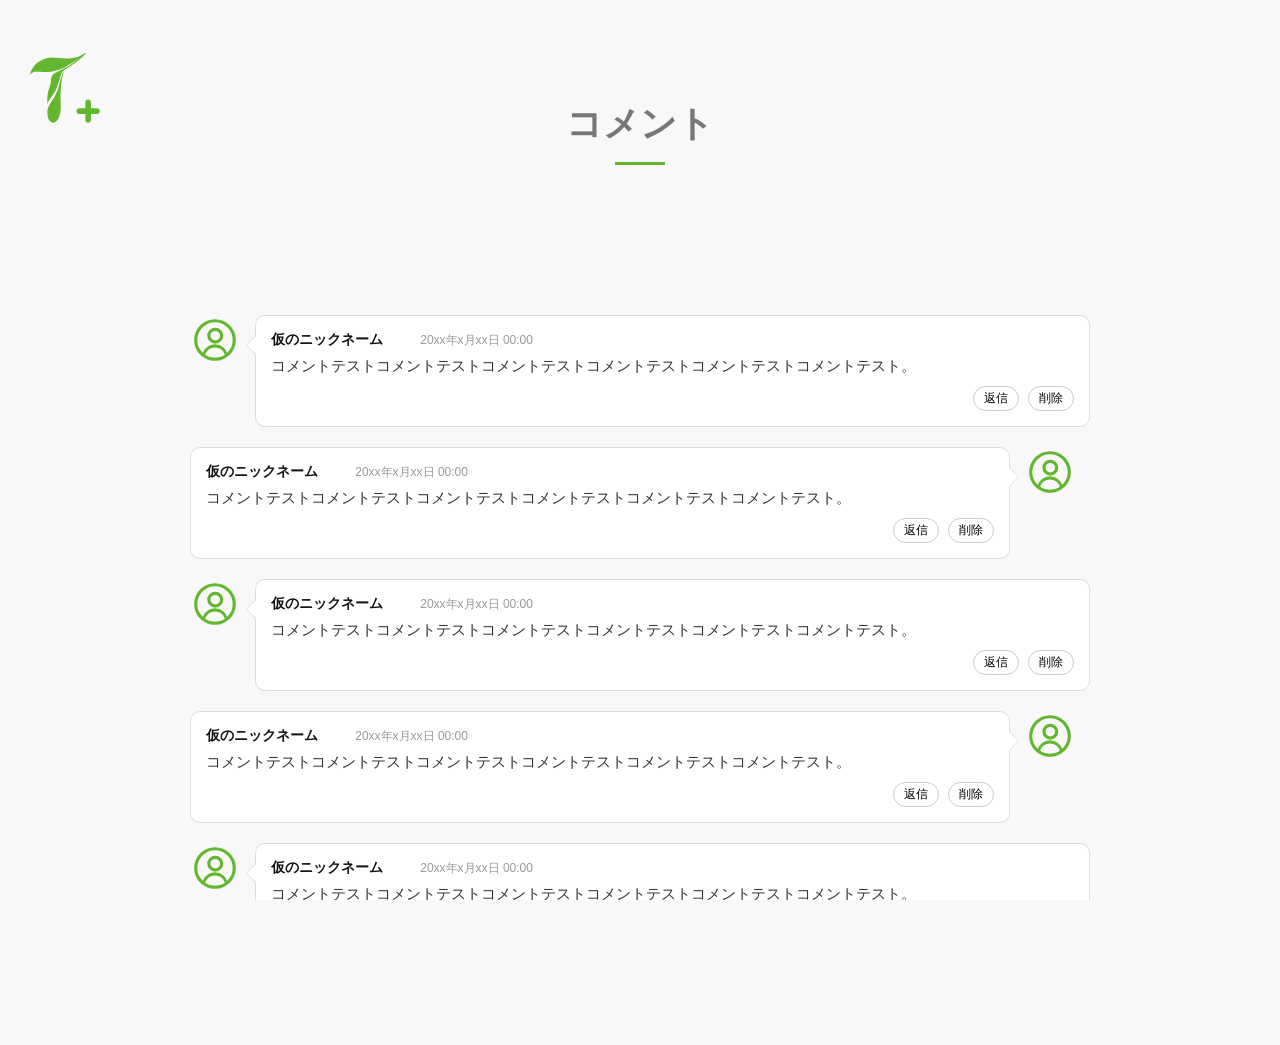
==== comment.html @ d6446ad7 "Add files via upload" ====
<!DOCTYPE html>
<html lang="en">
<head>
    <meta charset="UTF-8">
    <meta name="viewport" content="width=device-width, initial-scale=1.0">
    <title>Document</title>
    <link rel="stylesheet" href="css/common.css">
    <link rel="stylesheet" href="css/comment.css">
    <script src="js/common.js" defer></script>
    <link rel="preconnect" href="https://fonts.googleapis.com">
    <link rel="preconnect" href="https://fonts.gstatic.com" crossorigin>
    <link href="https://fonts.googleapis.com/css2?family=Zen+Old+Mincho&display=swap" rel="stylesheet">
    <link href="https://fonts.googleapis.com/css2?family=Noto+Serif+JP:wght@200..900&family=Zen+Old+Mincho&display=swap" rel="stylesheet">
    <link rel="preconnect" href="https://fonts.googleapis.com">
    <link rel="preconnect" href="https://fonts.gstatic.com" crossorigin>
    <link href="https://fonts.googleapis.com/css2?family=Long+Cang&family=Noto+Serif+JP:wght@200..900&family=Zen+Old+Mincho&display=swap" rel="stylesheet">
    
</head>
<body>
    <header>
        <div class="title">
            <h1>コメント</h1>
        </div>
    </header>

    <div class="logo_menu">
        <svg class="icon" xmlns="http://www.w3.org/2000/svg" viewBox="0 0 128 128" preserveAspectRatio="xMidYMid meet">
            <path class="st1" d="M61.13,34.87c-1.43,1.86-5.16,11.86-7.88,23.9-8.63,31.35-21.36,31.91-21.36,51.37,0,13.2,6.96,17.41,10.6,17.41s12.26-5.23,13.64-25.25c.89-12.91-2.23-24.1,1.88-52.15,1.14-7.8,4.84-17.63,3.13-15.29Z"/>
            <path class="st2" d="M0,40.02C2.79,25.28,14.47,14.08,28.93,9.88s27.67,1.96,46.55-.41C94.35,7.09,97.67,1.36,100.15.06c.57-.27,2.26.4,1.83.75-3.02,2.7-12.73,14.13-32.43,26.06-15.62,8.47-10.17,9.54-20.81,37.39-3.95,10.32-13.3,18.46-16.93,29.07-.38-29.77,3.98-24.03,6.62-42.8,1.85-14.28,3.83-11.19,29.81-25.19,4.7-2.7,8.14-5.09,22.51-17.17-26.21,18.87-32.81,21.44-48.01,25-15.21,3.56-30.54-.49-36.69,1.89-4,1.52-4.52,3.09-6.04,4.96Z"/>
            <path class="st3" d="M122.46,101.2h-11.06v-11.06c0-2.82-2.28-5.1-5.1-5.1h0c-2.82,0-5.1,2.28-5.1,5.1v11.06h-11.06c-2.82,0-5.1,2.28-5.1,5.1s2.28,5.1,5.1,5.1h11.06v11.06c0,2.82,2.28,5.1,5.1,5.1h0c2.82,0,5.1-2.28,5.1-5.1v-11.06h11.06c2.82,0,5.1-2.28,5.1-5.1s-2.28-5.1-5.1-5.1Z"/>
        </svg>

        <ul class="logo_menu_list">
            <li><a href="index.html">ホーム</a></li>
            <li><a href="concept.html">コンセプト</a></li>
            <li><a href="menu.html">メニュー</a></li>
            <li><a href="#">コメント</a></li>
            <li><a href="#acc">アクセス</a></li>
        </ul>
    </div>


    <main>
        <div class="comment-list">

            <div class="comment-item">
                <div class="avatar">
                    <svg xmlns="http://www.w3.org/2000/svg" viewBox="0 0 24 24" fill="none">
                        <path d="M12 21.25C17.1086 21.25 21.25 17.1086 21.25 12C21.25 6.89137 17.1086 2.75 12 2.75C6.89137 2.75 2.75 6.89137 2.75 12C2.75 17.1086 6.89137 21.25 12 21.25Z" stroke="#000000" stroke-width="1.5" stroke-linecap="round" stroke-linejoin="round"/>
                        <path d="M12.1303 13C13.8203 13 15.1903 11.63 15.1903 9.94C15.1903 8.25001 13.8203 6.88 12.1303 6.88C10.4403 6.88 9.07031 8.25001 9.07031 9.94C9.07031 11.63 10.4403 13 12.1303 13Z" stroke="#000000" stroke-width="1.5" stroke-linecap="round" stroke-linejoin="round"/>
                        <path d="M6.5 19.11C6.80719 17.8839 7.51529 16.7956 8.51178 16.0179C9.50827 15.2403 10.736 14.818 12 14.818C13.264 14.818 14.4917 15.2403 15.4882 16.0179C16.4847 16.7956 17.1928 17.8839 17.5 19.11" stroke="#000000" stroke-width="1.5" stroke-linecap="round" stroke-linejoin="round"/>
                    </svg>
                </div>
            
                <div class="comment-box">
                    <div class="comment-header">
                        <span class="name">仮のニックネーム</span>
                        &nbsp;&nbsp;&nbsp;&nbsp;&nbsp;
                        <span class="time">20xx年x月xx日 00:00</span>
                    </div>
              
                    <div class="comment-content">
                        コメントテストコメントテストコメントテストコメントテストコメントテストコメントテスト。
                    </div>
                
                    <div class="comment-footer">
                        <button>返信</button>
                        <button>削除</button>
                    </div>
                </div>
            </div>
          
            <div class="comment-item">
                <div class="avatar">
                    <svg xmlns="http://www.w3.org/2000/svg" viewBox="0 0 24 24" fill="none">
                        <path d="M12 21.25C17.1086 21.25 21.25 17.1086 21.25 12C21.25 6.89137 17.1086 2.75 12 2.75C6.89137 2.75 2.75 6.89137 2.75 12C2.75 17.1086 6.89137 21.25 12 21.25Z" stroke="#000000" stroke-width="1.5" stroke-linecap="round" stroke-linejoin="round"/>
                        <path d="M12.1303 13C13.8203 13 15.1903 11.63 15.1903 9.94C15.1903 8.25001 13.8203 6.88 12.1303 6.88C10.4403 6.88 9.07031 8.25001 9.07031 9.94C9.07031 11.63 10.4403 13 12.1303 13Z" stroke="#000000" stroke-width="1.5" stroke-linecap="round" stroke-linejoin="round"/>
                        <path d="M6.5 19.11C6.80719 17.8839 7.51529 16.7956 8.51178 16.0179C9.50827 15.2403 10.736 14.818 12 14.818C13.264 14.818 14.4917 15.2403 15.4882 16.0179C16.4847 16.7956 17.1928 17.8839 17.5 19.11" stroke="#000000" stroke-width="1.5" stroke-linecap="round" stroke-linejoin="round"/>
                    </svg>
                </div>
            
                <div class="comment-box">
                    <div class="comment-header">
                        <span class="name">仮のニックネーム</span>
                        &nbsp;&nbsp;&nbsp;&nbsp;&nbsp;
                        <span class="time">20xx年x月xx日 00:00</span>
                    </div>
              
                    <div class="comment-content">
                        コメントテストコメントテストコメントテストコメントテストコメントテストコメントテスト。
                    </div>
                
                    <div class="comment-footer">
                        <button>返信</button>
                        <button>削除</button>
                    </div>
                </div>
            </div>

            <div class="comment-item">
                <div class="avatar">
                    <svg xmlns="http://www.w3.org/2000/svg" viewBox="0 0 24 24" fill="none">
                        <path d="M12 21.25C17.1086 21.25 21.25 17.1086 21.25 12C21.25 6.89137 17.1086 2.75 12 2.75C6.89137 2.75 2.75 6.89137 2.75 12C2.75 17.1086 6.89137 21.25 12 21.25Z" stroke="#000000" stroke-width="1.5" stroke-linecap="round" stroke-linejoin="round"/>
                        <path d="M12.1303 13C13.8203 13 15.1903 11.63 15.1903 9.94C15.1903 8.25001 13.8203 6.88 12.1303 6.88C10.4403 6.88 9.07031 8.25001 9.07031 9.94C9.07031 11.63 10.4403 13 12.1303 13Z" stroke="#000000" stroke-width="1.5" stroke-linecap="round" stroke-linejoin="round"/>
                        <path d="M6.5 19.11C6.80719 17.8839 7.51529 16.7956 8.51178 16.0179C9.50827 15.2403 10.736 14.818 12 14.818C13.264 14.818 14.4917 15.2403 15.4882 16.0179C16.4847 16.7956 17.1928 17.8839 17.5 19.11" stroke="#000000" stroke-width="1.5" stroke-linecap="round" stroke-linejoin="round"/>
                    </svg>
                </div>
            
                <div class="comment-box">
                    <div class="comment-header">
                        <span class="name">仮のニックネーム</span>
                        &nbsp;&nbsp;&nbsp;&nbsp;&nbsp;
                        <span class="time">20xx年x月xx日 00:00</span>
                    </div>
              
                    <div class="comment-content">
                        コメントテストコメントテストコメントテストコメントテストコメントテストコメントテスト。
                    </div>
                
                    <div class="comment-footer">
                        <button>返信</button>
                        <button>削除</button>
                    </div>
                </div>
            </div>

            <div class="comment-item">
                <div class="avatar">
                    <svg xmlns="http://www.w3.org/2000/svg" viewBox="0 0 24 24" fill="none">
                        <path d="M12 21.25C17.1086 21.25 21.25 17.1086 21.25 12C21.25 6.89137 17.1086 2.75 12 2.75C6.89137 2.75 2.75 6.89137 2.75 12C2.75 17.1086 6.89137 21.25 12 21.25Z" stroke="#000000" stroke-width="1.5" stroke-linecap="round" stroke-linejoin="round"/>
                        <path d="M12.1303 13C13.8203 13 15.1903 11.63 15.1903 9.94C15.1903 8.25001 13.8203 6.88 12.1303 6.88C10.4403 6.88 9.07031 8.25001 9.07031 9.94C9.07031 11.63 10.4403 13 12.1303 13Z" stroke="#000000" stroke-width="1.5" stroke-linecap="round" stroke-linejoin="round"/>
                        <path d="M6.5 19.11C6.80719 17.8839 7.51529 16.7956 8.51178 16.0179C9.50827 15.2403 10.736 14.818 12 14.818C13.264 14.818 14.4917 15.2403 15.4882 16.0179C16.4847 16.7956 17.1928 17.8839 17.5 19.11" stroke="#000000" stroke-width="1.5" stroke-linecap="round" stroke-linejoin="round"/>
                    </svg>
                </div>
            
                <div class="comment-box">
                    <div class="comment-header">
                        <span class="name">仮のニックネーム</span>
                        &nbsp;&nbsp;&nbsp;&nbsp;&nbsp;
                        <span class="time">20xx年x月xx日 00:00</span>
                    </div>
              
                    <div class="comment-content">
                        コメントテストコメントテストコメントテストコメントテストコメントテストコメントテスト。
                    </div>
                
                    <div class="comment-footer">
                        <button>返信</button>
                        <button>削除</button>
                    </div>
                </div>
            </div>

            <div class="comment-item">
                <div class="avatar">
                    <svg xmlns="http://www.w3.org/2000/svg" viewBox="0 0 24 24" fill="none">
                        <path d="M12 21.25C17.1086 21.25 21.25 17.1086 21.25 12C21.25 6.89137 17.1086 2.75 12 2.75C6.89137 2.75 2.75 6.89137 2.75 12C2.75 17.1086 6.89137 21.25 12 21.25Z" stroke="#000000" stroke-width="1.5" stroke-linecap="round" stroke-linejoin="round"/>
                        <path d="M12.1303 13C13.8203 13 15.1903 11.63 15.1903 9.94C15.1903 8.25001 13.8203 6.88 12.1303 6.88C10.4403 6.88 9.07031 8.25001 9.07031 9.94C9.07031 11.63 10.4403 13 12.1303 13Z" stroke="#000000" stroke-width="1.5" stroke-linecap="round" stroke-linejoin="round"/>
                        <path d="M6.5 19.11C6.80719 17.8839 7.51529 16.7956 8.51178 16.0179C9.50827 15.2403 10.736 14.818 12 14.818C13.264 14.818 14.4917 15.2403 15.4882 16.0179C16.4847 16.7956 17.1928 17.8839 17.5 19.11" stroke="#000000" stroke-width="1.5" stroke-linecap="round" stroke-linejoin="round"/>
                    </svg>
                </div>
            
                <div class="comment-box">
                    <div class="comment-header">
                        <span class="name">仮のニックネーム</span>
                        &nbsp;&nbsp;&nbsp;&nbsp;&nbsp;
                        <span class="time">20xx年x月xx日 00:00</span>
                    </div>
              
                    <div class="comment-content">
                        コメントテストコメントテストコメントテストコメントテストコメントテストコメントテスト。
                    </div>
                
                    <div class="comment-footer">
                        <button>返信</button>
                        <button>削除</button>
                    </div>
                </div>
            </div>
          
        </div>
          
    </main>
    

    <footer>
        <div class="text">
            <p>© Ohara Allrights Reserved.</p>
        </div>
    </footer>
</body>
</html>
---- css/common.css ----
@charset "utf-8";

html, body {
    margin: 0;
    padding: 0;
    height: 100%;
    font-size: 100%;
    overflow-x: hidden;
}
body {
    color: #121212;
    background-color: #f8f8f8;
    font-family: 'YuGothic', 'Yu Gothic', sans-serif;
}
img {
    max-width: 100%;
    vertical-align: bottom;
}
li {
    list-style: none;
}
a {
    color: #121212;
    text-decoration: none;
    transition: all 0.3s ease;
}
a:hover {
    opacity: 0.7;
}



main {
    max-width: 1200px;  /* 内容最大宽度 */
    margin: 0 auto;      /* 左右自动居中 */
    padding: 0 20px;     /* 可选，防止小屏幕挤边 */
}



header .title {
    /* position: relative; */
    margin: 100px auto 150px;
    text-align: center;
}
header .title h1 {
    font-family: 'Times New Roman', Times, serif;
    font-size: 36px;
    font-weight: 700;
    /* color: #63b62f; */
    color: #777;
}
header .title h1::after {
    content: "";
    display: block;
    width: 50px;
    height: 3px;
    background-color: #63b62f;
    margin: 13px auto 0;
}



.logo_menu {
    width: 70px;
    height: auto;

    position: fixed;      /* 固定在视口 */
    left: 30px;           /* 距离屏幕左边 */
    top: 10%;             /* 垂直位置 */
    transform: translateY(-50%);    /* 精确垂直居中 */
    z-index: 50;        /* 保证在最上层 */
    cursor: pointer;    /* 把鼠标变成“小手” */
}
.logo_menu svg path {
    fill: #63b62f;
}
.logo_menu .logo_menu_list {
    position: absolute;      /* 关键：让菜单脱离文档流 */
    top: 80px;               /* 在图标下方 */
    left: 0;

    min-width: 130px;
    padding: 16px 0;
    margin: 0;
}
.logo_menu .logo_menu_list li {
    opacity: 0;
    transform: translateX(-20px);
    transition:
        opacity 0.2s ease,
        transform 0.2s ease;
    margin-bottom: 12px;
    pointer-events: none;
    white-space: nowrap;   /* 防止文字换行 */

    background-color: rgba(99, 182, 47, 0.86);
    backdrop-filter: blur(10px);    /* 毛玻璃感 */
    border-radius: 30px;
    box-shadow: 2px 3px 9px rgba(0,0,0,0.2);
}
.logo_menu.open .logo_menu_list li {
    opacity: 1;
    transform: translateX(0);
    pointer-events: auto;
}
.logo_menu .logo_menu_list li:last-child {
    margin-bottom: 0;
}
.logo_menu .logo_menu_list li:nth-child(1) { transition-delay: 0.0s; }
.logo_menu .logo_menu_list li:nth-child(2) { transition-delay: 0.1s; }
.logo_menu .logo_menu_list li:nth-child(3) { transition-delay: 0.2s; }
.logo_menu .logo_menu_list li:nth-child(4) { transition-delay: 0.3s; }
.logo_menu .logo_menu_list li:nth-child(5) { transition-delay: 0.4s; }
.logo_menu .logo_menu_list a {
    color: #fff;
    font-size: 15px;
    /* font-weight: 500; */
    font-family:'Times New Roman', Times, serif;
    letter-spacing: 2px;
    display: block;
    text-align: center;
    padding-top: 3px;
    padding-bottom: 3px;
}






footer {
    width: 100%;
}
footer .text {
    height: 50px;
    background-color: #aaa;
    text-align: center;
    line-height: 50px;
}
footer .text p {
    font-size: 13px;
    color: #fff;
}






/*------------------------------
スマートフォン 
------------------------------*/
@media screen and (max-width: 767px) {

    main {
        padding: 0 30px;     /* 可选，防止小屏幕挤边 */
    }
    
    .logo_menu {
        width: 55px;
        left: 24px;
        top: 7%; 
    }

    .logo_menu .logo_menu_list {
        top: 60px;               /* 在图标下方 */
        left: 0;
    
        min-width: 90px;
        padding: 16px 0;
        margin: 0;
    }
    .logo_menu .logo_menu_list li {
        box-shadow: 1px 2px 6px rgba(0,0,0,0.2);
    }
    .logo_menu .logo_menu_list a {
        font-size: 12px;
        letter-spacing: 1px;
    }


    header .title {
        margin: 70px auto 100px;
    }
    header .title h1 {
        font-size: 30px;
        font-weight: 700;
    }



    footer .text {
        height: 36px;
        line-height: 36px;
    }



 
}
---- css/comment.css ----
@charset "utf-8";



.comment-list {
    max-width: 900px;
    margin: 40px auto;
    font-family: sans-serif;
}

.comment-item {
    display: flex;
    align-items: flex-start;
    margin-bottom: 20px;
}

.avatar {
    width: 50px;
    margin-right: 15px;
}

.avatar svg {
    width: 50px;
    height: 50px;
    border-radius: 50%;
}
.avatar svg path {
    stroke: #63b62f;
}

.comment-box {
    background: #fff;
    border: 1px solid #ddd;
    border-radius: 10px;
    padding: 15px;
    width: 100%;
    position: relative;
}

/* 小气泡箭头 */
.comment-box::after {
    content: "";
    position: absolute;
    left: -18px;
    top: 20px;
    border-width: 9px;
    border-style: solid;
    border-color: transparent #fff transparent transparent;
    filter: drop-shadow(-1px 0 0 #ddd);
}


.comment-header {
    font-size: 14px;
    margin-bottom: 8px;
}

.comment-header .name {
    font-weight: bold;
    margin-right: 10px;
}

.comment-header .time {
    color: #999;
    font-size: 12px;
}

.comment-content {
    font-size: 15px;
    color: #333;
    margin-bottom: 10px;
}

.comment-footer {
    text-align: right;
}

.comment-footer button {
    background: none;
    border: 1px solid #ccc;
    border-radius: 15px;
    padding: 3px 10px;
    font-size: 12px;
    cursor: pointer;
    margin-left: 5px;
}

/* 删除状态 */
/* .comment-item.deleted .comment-content {
    color: #999;
} */

.comment-item:nth-child(2n) {
    flex-direction: row-reverse;
}
.comment-item:nth-child(2n) .avatar{
    margin-left: 15px;
}
/* 小气泡箭头 */
.comment-item:nth-child(2n) .comment-box::after {
    content: "";
    position: absolute;
    left: 100%;
    top: 20px;
    border-width: 9px;
    border-style: solid;
    border-color: transparent transparent transparent #fff;
    filter: drop-shadow(1px 0 0 #ddd);
}





/*------------------------------
スマートフォン 
------------------------------*/
@media screen and (max-width: 767px) {



 
}
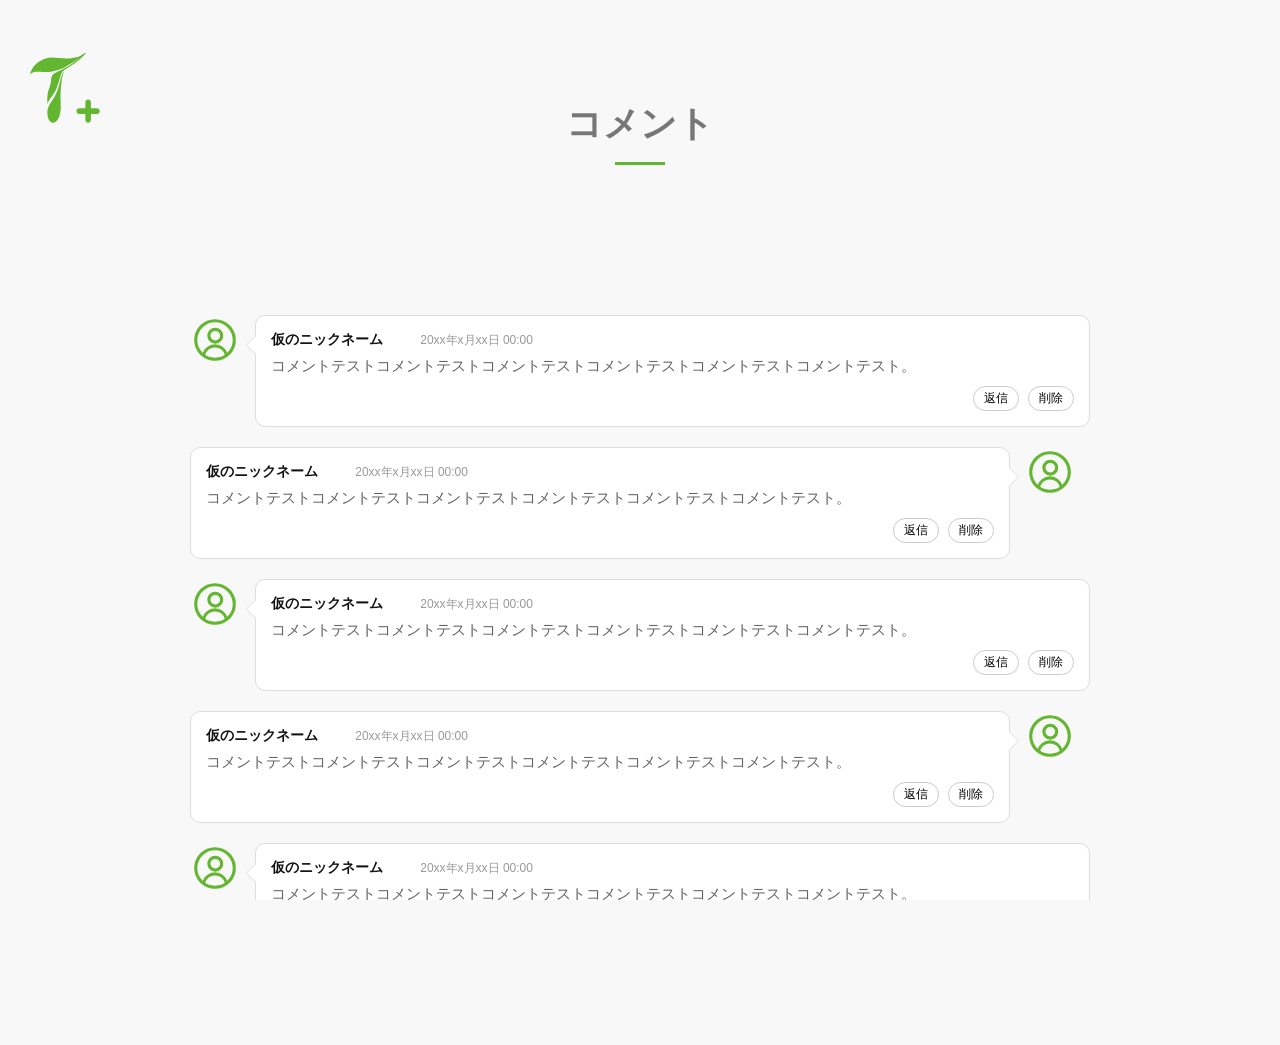
==== commit 317987c2: "Add files via upload" ====
--- a/comment.html
+++ b/comment.html
@@ -35,7 +35,7 @@
             <li><a href="concept.html">コンセプト</a></li>
             <li><a href="menu.html">メニュー</a></li>
             <li><a href="#">コメント</a></li>
-            <li><a href="#acc">アクセス</a></li>
+            <li><a href="index.html#acc">アクセス</a></li>
         </ul>
     </div>
 
--- a/css/comment.css
+++ b/css/comment.css
@@ -67,7 +67,7 @@
 
 .comment-content {
     font-size: 15px;
-    color: #333;
+    color: #636363;
     margin-bottom: 10px;
 }
 
@@ -117,6 +117,62 @@
 ------------------------------*/
 @media screen and (max-width: 767px) {
 
+    /* 缩小头像 */
+    .avatar {
+        width: 40px;
+    }
+
+    .avatar svg {
+        width: 40px;
+        height: 40px;
+    }
+
+    /* 缩小评论框内边距和字体 */
+    .comment-box {
+        padding: 12px;
+        font-size: 14px;
+    }
+
+    /* 修复姓名和时间在一行 */
+    .comment-header {
+        display: flex;
+        justify-content: space-between; /* 姓名靠左，时间靠右 */
+        align-items: center;
+        flex-wrap: wrap; /* 防止换行 */
+    }
+
+    .comment-header .time {
+        font-size: 11px;
+        flex-shrink: 0;
+    }
+
+    /* 缩小按钮 */
+    .comment-footer button {
+        padding: 5px 12px;
+        font-size: 13px;
+    }
+
+    /* 缩小气泡箭头 */
+    .comment-box::after {
+        left: -14px;
+        top: 16px;
+        border-width: 7px;
+    }
+
+    .comment-item:nth-child(2n) .comment-box::after {
+        left: 100%;
+        top: 16px;
+        border-width: 7px;
+        border-color: transparent transparent transparent #fff;
+        filter: drop-shadow(1px 0 0 #ddd);
+    }
+
+    /* 评论列表左右边距 */
+    .comment-list {
+        margin: 20px 15px;
+        max-width: 100%;
+    }
+
 
 
  
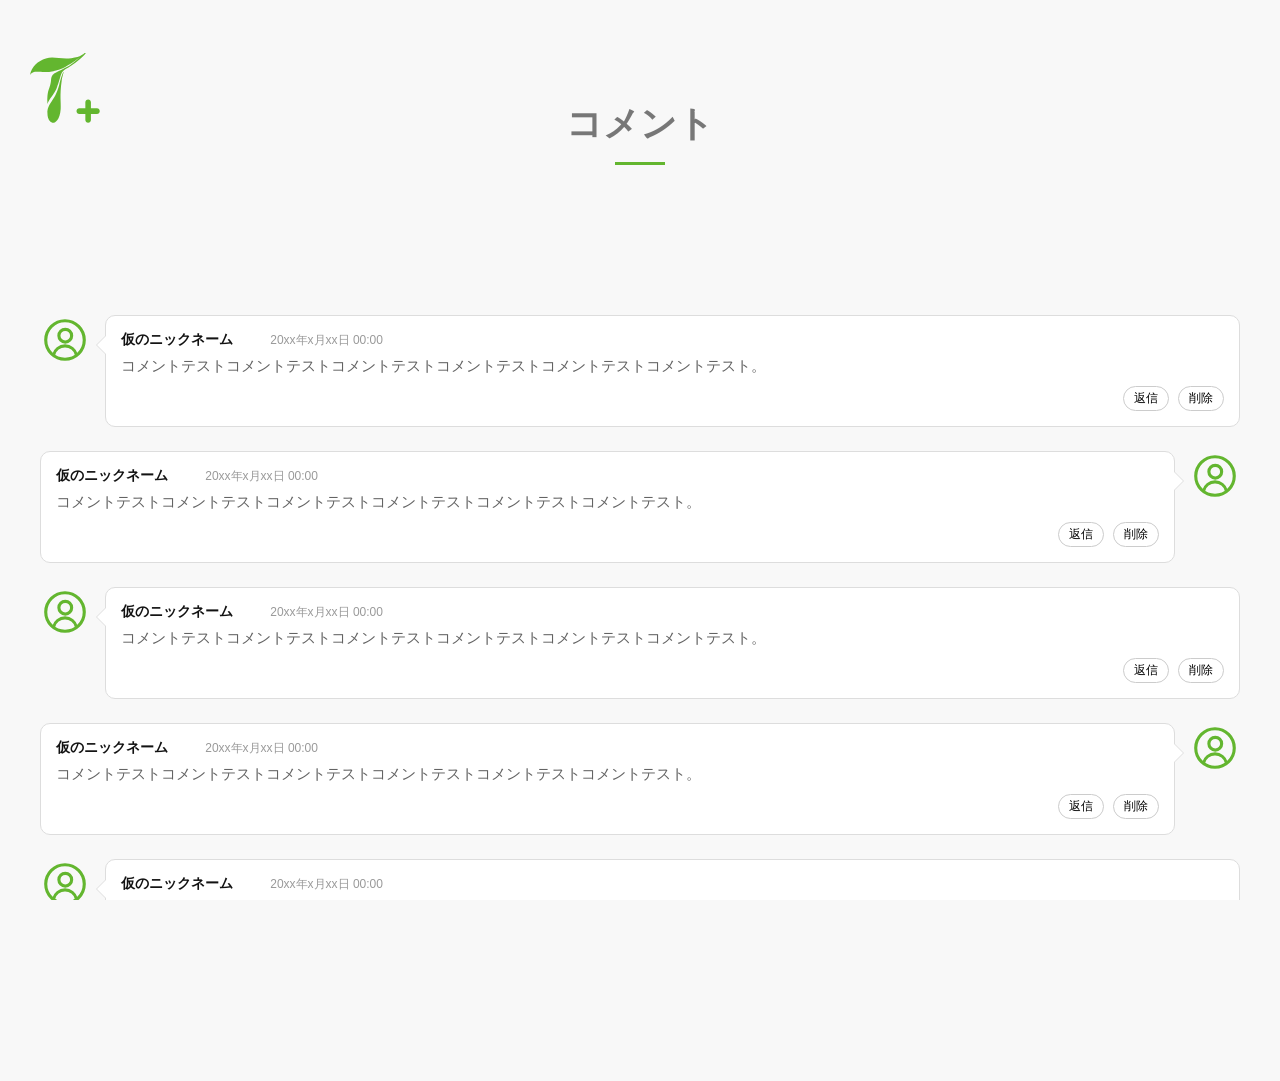
==== commit a20f3105: "Add files via upload" ====
--- a/comment.html
+++ b/comment.html
@@ -35,7 +35,7 @@
             <li><a href="concept.html">コンセプト</a></li>
             <li><a href="menu.html">メニュー</a></li>
             <li><a href="#">コメント</a></li>
-            <li><a href="index.html#acc">アクセス</a></li>
+            <li><a href="access.html">アクセス</a></li>
         </ul>
     </div>
 
--- a/css/common.css
+++ b/css/common.css
@@ -181,7 +181,7 @@
 
 
     header .title {
-        margin: 70px auto 100px;
+        margin: 70px auto;
     }
     header .title h1 {
         font-size: 30px;
--- a/css/comment.css
+++ b/css/comment.css
@@ -3,15 +3,15 @@
 
 
 .comment-list {
-    max-width: 900px;
-    margin: 40px auto;
+    min-width: 1000px;
+    margin: 30px auto 60px;
     font-family: sans-serif;
 }
 
 .comment-item {
     display: flex;
     align-items: flex-start;
-    margin-bottom: 20px;
+    margin-bottom: 24px;
 }
 
 .avatar {
@@ -95,6 +95,7 @@
 }
 .comment-item:nth-child(2n) .avatar{
     margin-left: 15px;
+    margin-right: 0;
 }
 /* 小气泡箭头 */
 .comment-item:nth-child(2n) .comment-box::after {
@@ -169,8 +170,8 @@
 
     /* 评论列表左右边距 */
     .comment-list {
-        margin: 20px 15px;
-        max-width: 100%;
+        min-width: 200px;
+        padding: 0 13px;
     }
 
 
